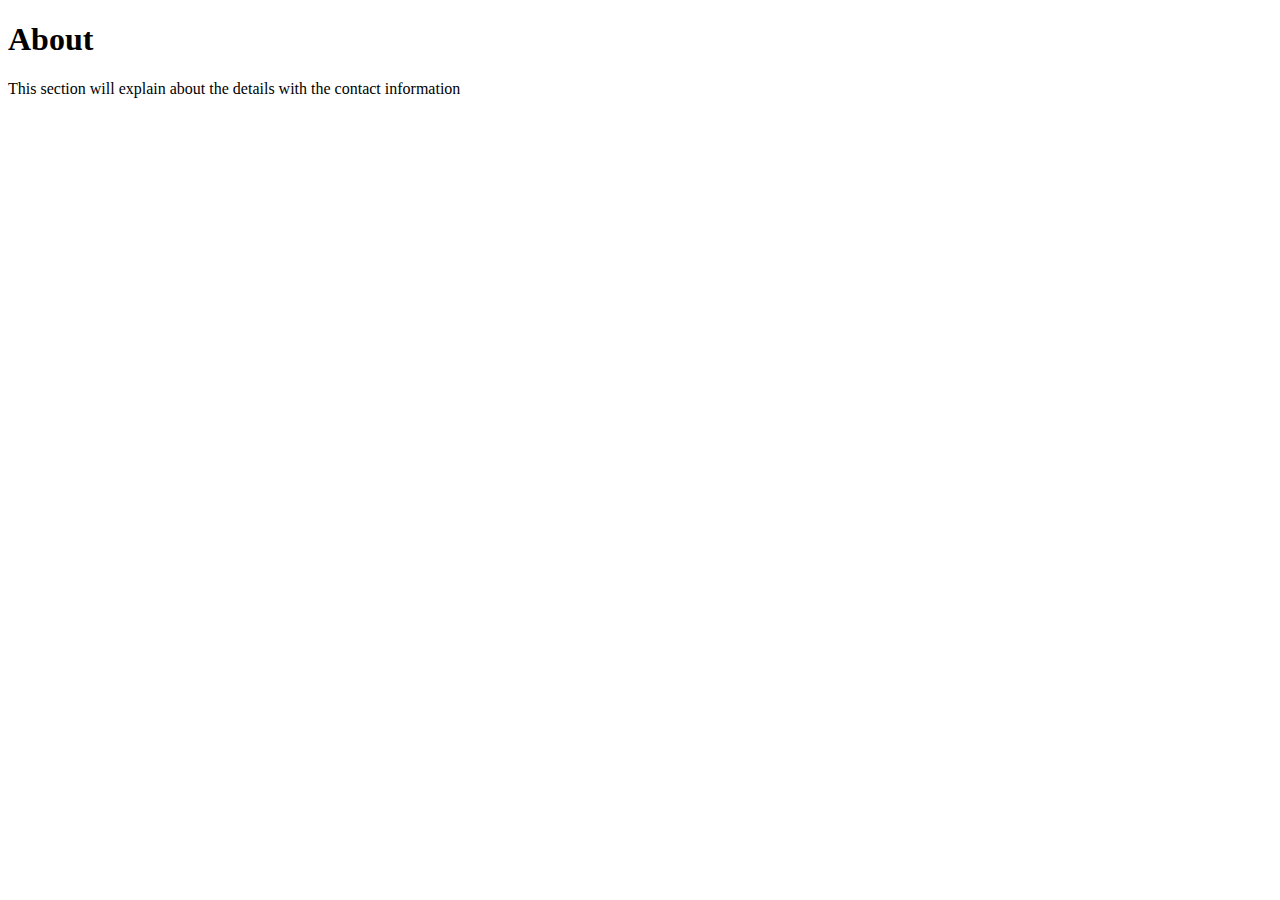
==== About.html @ 7a056279 "screen adjusted" ====
<!DOCTYPE html>
<html lang="en">
<head>
    <meta charset="UTF-8">
    <meta name="viewport" content="width=device-width, initial-scale=1.0">
    <title>About</title>
</head>
<body> 
    <h1>About</h1>
    <p>This section will explain about the details with the contact information</p>
</body>
</html>
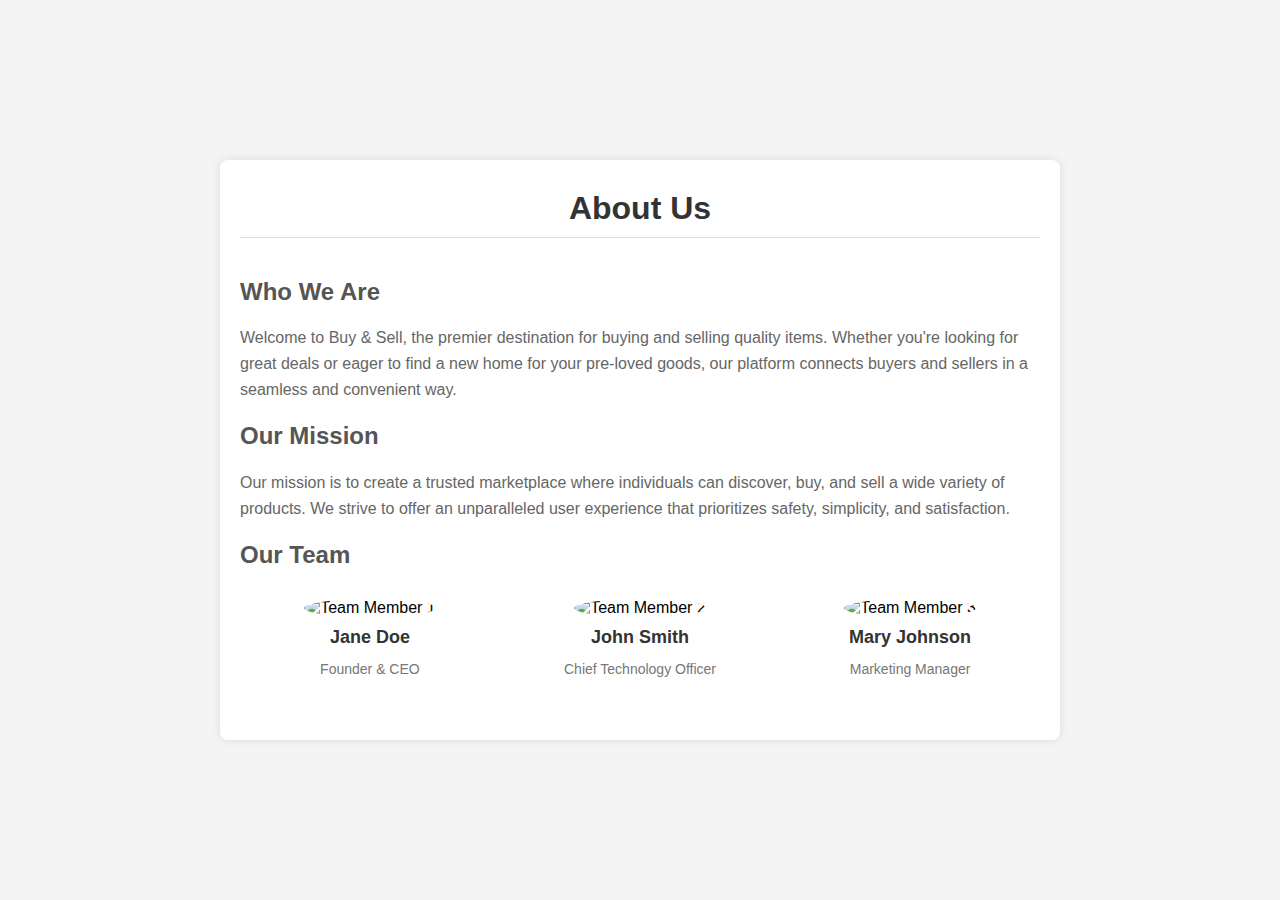
==== commit f7760677: "Update About.html" ====
--- a/About.html
+++ b/About.html
@@ -1,12 +1,108 @@
-<!DOCTYPE html>
+
+ <!DOCTYPE html>
 <html lang="en">
 <head>
-    <meta charset="UTF-8">
-    <meta name="viewport" content="width=device-width, initial-scale=1.0">
-    <title>About</title>
+  <meta charset="UTF-8">
+  <meta name="viewport" content="width=device-width, initial-scale=1.0">
+  <title>About Us - Buy & Sell</title>
+  <style>
+    body {
+      font-family: Arial, sans-serif;
+      background-color: #f4f4f4;
+      margin: 0;
+      padding: 0;
+      display: flex;
+      justify-content: center;
+      align-items: center;
+      height: 100vh;
+    }
+    .container {
+      max-width: 800px;
+      margin: 20px;
+      padding: 20px;
+      background-color: #fff;
+      box-shadow: 0 0 10px rgba(0, 0, 0, 0.1);
+      border-radius: 8px;
+    }
+    .header {
+      text-align: center;
+      padding: 10px 0;
+      border-bottom: 1px solid #ddd;
+    }
+    .header h1 {
+      margin: 0;
+      color: #333;
+    }
+    .content {
+      padding: 20px 0;
+    }
+    .content h2 {
+      font-size: 24px;
+      color: #555;
+    }
+    .content p {
+      font-size: 16px;
+      color: #666;
+      line-height: 1.6;
+      margin: 10px 0;
+    }
+    .team {
+      display: flex;
+      flex-wrap: wrap;
+      justify-content: space-around;
+    }
+    .team-member {
+      margin: 10px;
+      text-align: center;
+    }
+    .team-member img {
+      width: 150px;
+      height: 150px;
+      border-radius: 50%;
+      object-fit: cover;
+    }
+    .team-member h3 {
+      margin: 10px 0 5px;
+      font-size: 18px;
+      color: #333;
+    }
+    .team-member p {
+      font-size: 14px;
+      color: #777;
+    }
+  </style>
 </head>
-<body> 
-    <h1>About</h1>
-    <p>This section will explain about the details with the contact information</p>
+<body>
+  <div class="container">
+    <div class="header">
+      <h1>About Us</h1>
+    </div>
+    <div class="content">
+      <h2>Who We Are</h2>
+      <p>Welcome to Buy & Sell, the premier destination for buying and selling quality items. Whether you're looking for great deals or eager to find a new home for your pre-loved goods, our platform connects buyers and sellers in a seamless and convenient way.</p>
+      
+      <h2>Our Mission</h2>
+      <p>Our mission is to create a trusted marketplace where individuals can discover, buy, and sell a wide variety of products. We strive to offer an unparalleled user experience that prioritizes safety, simplicity, and satisfaction.</p>
+      
+      <h2>Our Team</h2>
+      <div class="team">
+        <div class="team-member">
+          <img src="images/team1.jpg" alt="Team Member 1">
+          <h3>Jane Doe</h3>
+          <p>Founder & CEO</p>
+        </div>
+        <div class="team-member">
+          <img src="images/team2.jpg" alt="Team Member 2">
+          <h3>John Smith</h3>
+          <p>Chief Technology Officer</p>
+        </div>
+        <div class="team-member">
+          <img src="images/team3.jpg" alt="Team Member 3">
+          <h3>Mary Johnson</h3>
+          <p>Marketing Manager</p>
+        </div>
+      </div>
+    </div>
+  </div>
 </body>
-</html>+</html>
